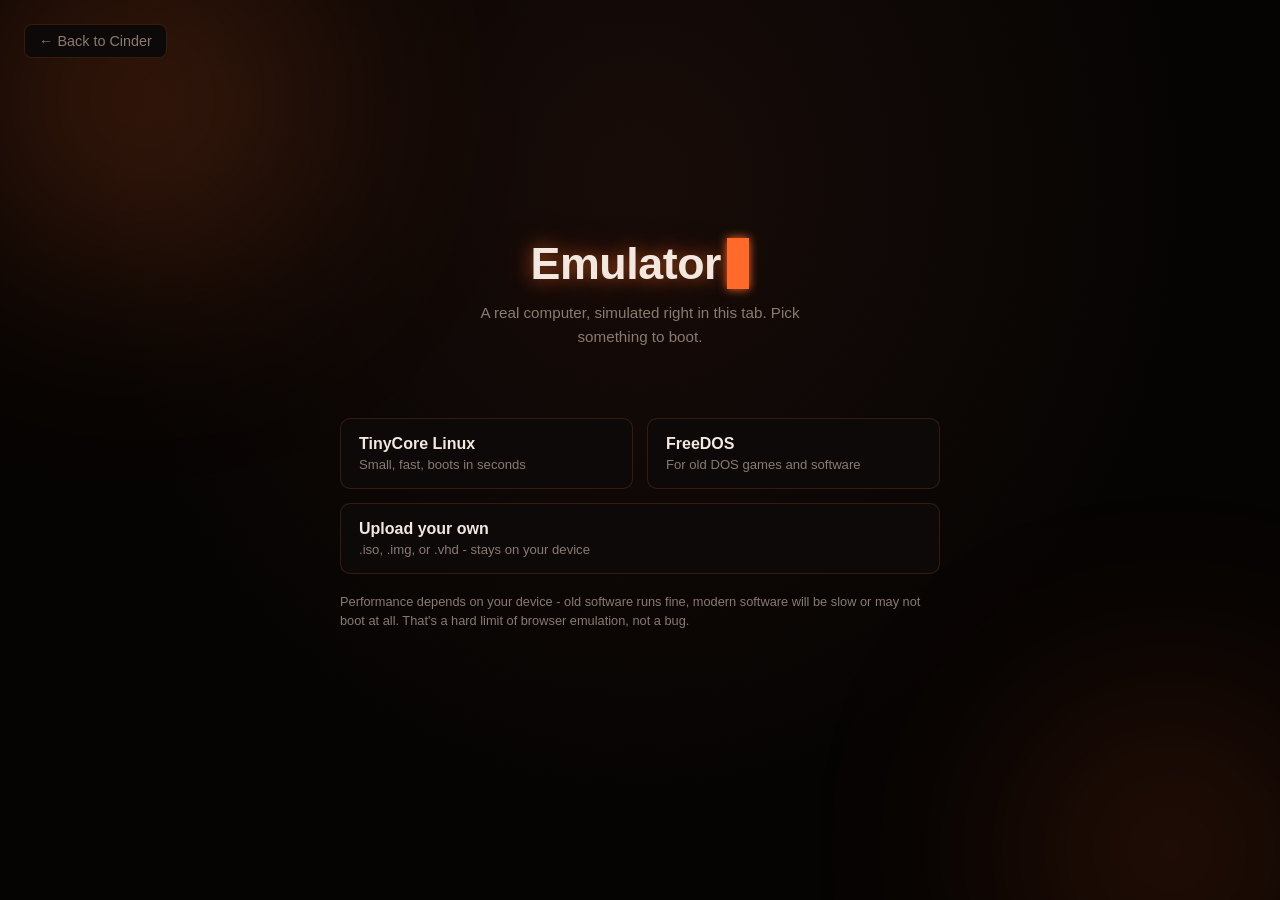
==== public/emulator.html @ b2c64de4 "add v86 in-browser emulator, linked from a top-right button" ====
﻿<!doctype html>
<html>
	<head>
		<meta charset="utf-8" />
		<meta
			name="viewport"
			content="width=device-width, initial-scale=1.0, shrink-to-fit=no"
		/>
		<title>Cinder Emulator</title>
		<link rel="icon" href="data:image/svg+xml,%3Csvg xmlns='http://www.w3.org/2000/svg' viewBox='0 0 100 100'%3E%3Ctext y='.9em' font-size='90'%3E%F0%9F%94%A5%3C/text%3E%3C/svg%3E" />
		<link rel="stylesheet" href="index.css" />
		<link rel="stylesheet" href="emulator.css" />
		<script src="v86/libv86.js"></script>
	</head>
	<body>
		<div class="ember-glow ember-glow-1"></div>
		<div class="ember-glow ember-glow-2"></div>

		<a href="index.html" class="back-link">&larr; Back to Cinder</a>

		<div class="flex-center logo-wrapper header-center">
			<h1>Emulator<span class="cursor">&nbsp;</span></h1>
		</div>
		<div class="flex-center desc left-margin">
			<p>A real computer, simulated right in this tab. Pick something to boot.</p>
		</div>

		<div id="picker" class="picker">
			<div class="boot-options">
				<button type="button" class="boot-btn" data-preset="linux">
					<strong>TinyCore Linux</strong>
					<span>Small, fast, boots in seconds</span>
				</button>
				<button type="button" class="boot-btn" data-preset="freedos">
					<strong>FreeDOS</strong>
					<span>For old DOS games and software</span>
				</button>
				<button type="button" class="boot-btn" id="upload-trigger">
					<strong>Upload your own</strong>
					<span>.iso, .img, or .vhd - stays on your device</span>
				</button>
				<input type="file" id="file-input" accept=".iso,.img,.vhd,.qcow2" hidden />
			</div>

			<div id="upload-panel" class="upload-panel" hidden>
				<p id="upload-filename" class="upload-filename"></p>
				<p class="upload-hint">Is this a boot/install disc (CD), or a hard disk image?</p>
				<div class="upload-type-row">
					<button type="button" class="type-btn active" data-slot="cdrom">CD-ROM (.iso)</button>
					<button type="button" class="type-btn" data-slot="hda">Hard Disk (.img/.vhd)</button>
				</div>
				<button type="button" id="boot-upload-btn" class="boot-go-btn">Boot this</button>
			</div>

			<p class="picker-note">
				Performance depends on your device - old software runs fine, modern
				software will be slow or may not boot at all. That's a hard limit of
				browser emulation, not a bug.
			</p>
		</div>

		<div id="vm-wrap" class="vm-wrap" hidden>
			<div class="vm-toolbar">
				<span id="vm-status" class="vm-status">Starting&hellip;</span>
				<div class="vm-actions">
					<button type="button" id="save-state-btn" class="vm-btn">Save State</button>
					<button type="button" id="load-state-btn" class="vm-btn">Load State</button>
					<button type="button" id="reset-btn" class="vm-btn">Reset</button>
					<button type="button" id="stop-btn" class="vm-btn vm-btn-stop">Stop</button>
				</div>
			</div>
			<div id="screen_container" class="screen_container">
				<div id="screen"></div>
				<canvas id="vga-canvas"></canvas>
			</div>
		</div>

		<script src="emulator.js" defer></script>
	</body>
</html>
---- public/index.css ----
﻿* { margin: 0; padding: 0; box-sizing: border-box; }

:root {
  --bg: #060403;
  --panel: #0d0908;
  --ember: #ff6a2b;
  --ember-dim: #b8431a;
  --ember-soft: #ffb347;
  --text: #f2e8e0;
  --text-dim: #8a7a70;
  --border: rgba(255, 122, 43, 0.16);
  --border-hover: rgba(255, 122, 43, 0.5);
}

html, body { height: 100%; }

body {
  background: radial-gradient(ellipse at 50% 20%, #180c08 0%, var(--bg) 60%);
  color: var(--text);
  font-family: -apple-system, BlinkMacSystemFont, "Segoe UI", Roboto, sans-serif;
  display: flex;
  flex-direction: column;
  align-items: center;
  justify-content: center;
  min-height: 100vh;
  padding: 24px;
  position: relative;
  overflow: hidden;
}

.flex-center { display: flex; flex-direction: column; align-items: center; text-align: center; }

.ember-glow {
  position: fixed;
  border-radius: 50%;
  filter: blur(110px);
  opacity: 0.35;
  pointer-events: none;
  z-index: 0;
}
.ember-glow-1 {
  width: 480px; height: 480px;
  background: radial-gradient(circle, var(--ember) 0%, transparent 70%);
  top: -140px; left: -100px;
  animation: drift1 24s ease-in-out infinite;
}
.ember-glow-2 {
  width: 420px; height: 420px;
  background: radial-gradient(circle, var(--ember-dim) 0%, transparent 70%);
  bottom: -160px; right: -100px;
  animation: drift2 28s ease-in-out infinite;
}
@keyframes drift1 { 0%, 100% { transform: translate(0,0); } 50% { transform: translate(50px, 30px); } }
@keyframes drift2 { 0%, 100% { transform: translate(0,0); } 50% { transform: translate(-40px, -25px); } }

.ember-particles { position: fixed; inset: 0; pointer-events: none; z-index: 0; }
.ember-particles span {
  position: absolute;
  bottom: -10px;
  width: 3px; height: 3px;
  border-radius: 50%;
  background: var(--ember-soft);
  box-shadow: 0 0 6px 1px var(--ember);
  opacity: 0;
  animation: rise 9s linear infinite;
}
.ember-particles span:nth-child(1) { left: 12%; animation-delay: 0s; }
.ember-particles span:nth-child(2) { left: 28%; animation-delay: 1.4s; }
.ember-particles span:nth-child(3) { left: 45%; animation-delay: 2.8s; }
.ember-particles span:nth-child(4) { left: 62%; animation-delay: 4.2s; }
.ember-particles span:nth-child(5) { left: 78%; animation-delay: 5.6s; }
.ember-particles span:nth-child(6) { left: 90%; animation-delay: 7s; }
@keyframes rise {
  0% { transform: translateY(0) translateX(0); opacity: 0; }
  10% { opacity: 0.9; }
  90% { opacity: 0.4; }
  100% { transform: translateY(-100vh) translateX(20px); opacity: 0; }
}

.logo-wrapper { position: relative; z-index: 2; margin-bottom: 12px; }

h1 {
  font-size: 2.8rem;
  font-weight: 700;
  letter-spacing: -0.01em;
  color: var(--text);
  text-shadow: 0 0 18px rgba(255, 122, 43, 0.55), 0 0 40px rgba(255, 90, 20, 0.25);
}
.cursor {
  display: inline-block;
  width: 0.5em;
  background: var(--ember);
  margin-left: 6px;
  box-shadow: 0 0 10px var(--ember);
  animation: blink 1.1s step-end infinite;
}
@keyframes blink { 50% { opacity: 0; } }

.desc {
  position: relative;
  z-index: 2;
  color: var(--text-dim);
  font-size: 0.95rem;
  max-width: 44ch;
  line-height: 1.6;
  margin-bottom: 28px;
}

#sj-form { position: relative; z-index: 2; width: 100%; max-width: 480px; }

#sj-address {
  width: 100%;
  background: var(--panel);
  border: 1px solid var(--border);
  border-radius: 999px;
  padding: 14px 22px;
  color: var(--text);
  font-size: 1rem;
  text-align: center;
  transition: border-color 0.25s ease, box-shadow 0.25s ease;
}
#sj-address:focus {
  outline: none;
  border-color: var(--border-hover);
  box-shadow: 0 0 0 4px rgba(255, 122, 43, 0.12), 0 0 24px rgba(255, 122, 43, 0.15);
}
#sj-address::placeholder { color: var(--text-dim); }

#sj-error { position: relative; z-index: 2; color: var(--ember-soft); font-size: 0.85rem; min-height: 1.2em; margin-top: 14px; }
#sj-error-code { color: var(--text-dim); font-size: 0.75rem; white-space: pre-wrap; max-width: 60ch; }

footer { position: absolute; bottom: 18px; z-index: 2; color: var(--text-dim); font-size: 0.75rem; letter-spacing: 0.04em; }

#sj-frame {
  position: fixed;
  inset: 0;
  width: 100%;
  height: 100%;
  border: none;
  z-index: 9999;
  background: #fff;
}

.engine-toggle {
  display: flex;
  gap: 0.5rem;
  margin-bottom: 0.5rem;
}
.engine-btn {
  padding: 0.4rem 1rem;
  border-radius: 999px;
  border: 1px solid var(--border);
  background: var(--panel);
  color: var(--text-dim);
  font-size: 0.85rem;
  cursor: pointer;
  transition: all 0.2s ease;
}
.engine-btn:hover {
  border-color: var(--border-hover);
  color: var(--text);
}
.engine-btn.active {
  background: var(--ember-dim);
  border-color: var(--ember);
  color: var(--text);
}
.engine-hint {
  font-size: 0.8rem;
  color: var(--text-dim);
  margin: 0 0 1rem;
  text-align: center;
}
.input-wrap {
  position: relative;
  display: inline-block;
  width: 100%;
}
.spinner {
  position: absolute;
  right: 1rem;
  top: 50%;
  transform: translateY(-50%);
  width: 16px;
  height: 16px;
  border: 2px solid var(--border);
  border-top-color: var(--ember);
  border-radius: 50%;
  animation: spin 0.7s linear infinite;
}
.spinner[hidden] { display: none; }
@keyframes spin { to { transform: translateY(-50%) rotate(360deg); } }
#sj-address:disabled {
  opacity: 0.6;
}

.save-btn {
  margin-top: 0.6rem;
  padding: 0.4rem 1rem;
  border-radius: 999px;
  border: 1px solid var(--border);
  background: var(--panel);
  color: var(--text-dim);
  font-size: 0.8rem;
  cursor: pointer;
  transition: all 0.2s ease;
}
.save-btn:hover { border-color: var(--ember); color: var(--text); }

.clear-btn {
  position: absolute;
  right: 2.6rem;
  top: 50%;
  transform: translateY(-50%);
  background: none;
  border: none;
  color: var(--text-dim);
  font-size: 1.1rem;
  cursor: pointer;
  line-height: 1;
}
.clear-btn:hover { color: var(--text); }

.quick-access {
  max-width: 640px;
  margin: 1rem auto 0;
  text-align: center;
}
.quick-access-label {
  font-size: 0.75rem;
  color: var(--text-dim);
  text-transform: uppercase;
  letter-spacing: 0.08em;
  margin: 0 0 0.5rem;
}
.chip-row {
  display: flex;
  flex-wrap: wrap;
  gap: 0.5rem;
  justify-content: center;
}
.chip {
  display: flex;
  align-items: center;
  gap: 0.4rem;
  padding: 0.3rem 0.7rem;
  border-radius: 999px;
  border: 1px solid var(--border);
  background: var(--panel);
}
.chip-btn { background: none; border: none; color: var(--text); font-size: 0.8rem; cursor: pointer; }
.chip-remove { color: var(--text-dim); cursor: pointer; font-size: 0.9rem; line-height: 1; }
.chip-remove:hover { color: var(--ember); }

.about-btn {
  margin-left: 1rem;
  padding: 0.25rem 0.75rem;
  border-radius: 999px;
  border: 1px solid var(--border);
  background: none;
  color: var(--text-dim);
  font-size: 0.75rem;
  cursor: pointer;
}
.about-btn:hover { border-color: var(--ember); color: var(--text); }

.about-overlay {
  position: fixed;
  inset: 0;
  background: rgba(0, 0, 0, 0.6);
  display: flex;
  align-items: center;
  justify-content: center;
  z-index: 10000;
}
.about-overlay[hidden] { display: none; }
.about-panel {
  position: relative;
  max-width: 480px;
  width: 90%;
  max-height: 80vh;
  overflow-y: auto;
  background: var(--panel);
  border: 1px solid var(--border);
  border-radius: 12px;
  padding: 1.5rem;
  color: var(--text);
}
.about-panel h2 { margin-top: 0; color: var(--ember); }
.about-panel h3 {
  font-size: 0.9rem;
  text-transform: uppercase;
  letter-spacing: 0.05em;
  color: var(--text-dim);
  margin: 1.2rem 0 0.5rem;
}
.about-blurb { color: var(--text-dim); font-size: 0.9rem; }
.about-list { margin: 0; padding-left: 1.1rem; font-size: 0.85rem; color: var(--text-dim); }
.about-list li { margin-bottom: 0.5rem; }
.about-date { color: var(--ember); font-weight: 600; margin-right: 0.4rem; }
.about-close {
  position: absolute;
  top: 0.75rem;
  right: 0.75rem;
  background: none;
  border: none;
  color: var(--text-dim);
  font-size: 1.3rem;
  cursor: pointer;
  line-height: 1;
}
.about-close:hover { color: var(--ember); }
.about-version { margin: 1.2rem 0 0; font-size: 0.7rem; color: var(--text-dim); text-align: right; }
---- public/emulator.css ----
﻿/* emulator.css - matches Cinder's ember/fire theme */

.back-link {
	position: fixed;
	top: 24px;
	left: 24px;
	color: var(--text-dim);
	text-decoration: none;
	font-size: 0.9rem;
	border: 1px solid var(--border);
	padding: 8px 14px;
	border-radius: 8px;
	background: var(--panel);
	transition: color 0.15s, border-color 0.15s;
	z-index: 5;
}
.back-link:hover {
	color: var(--ember);
	border-color: var(--border-hover);
}

.picker {
	max-width: 640px;
	margin: 32px auto;
	padding: 0 20px;
}

.boot-options {
	display: grid;
	grid-template-columns: 1fr 1fr;
	gap: 14px;
	margin-top: 8px;
}

.boot-btn {
	display: flex;
	flex-direction: column;
	align-items: flex-start;
	gap: 4px;
	background: var(--panel);
	border: 1px solid var(--border);
	border-radius: 10px;
	padding: 16px 18px;
	color: var(--text);
	cursor: pointer;
	text-align: left;
	transition: border-color 0.15s, transform 0.1s, background 0.15s;
}
.boot-btn:hover {
	border-color: var(--border-hover);
	background: var(--ember-soft);
	transform: translateY(-1px);
}
.boot-btn strong {
	font-size: 1rem;
	color: var(--text);
}
.boot-btn span {
	font-size: 0.82rem;
	color: var(--text-dim);
}
.boot-btn#upload-trigger {
	grid-column: span 2;
}

.upload-panel {
	margin-top: 18px;
	background: var(--panel);
	border: 1px solid var(--border);
	border-radius: 10px;
	padding: 18px;
}
.upload-filename {
	font-size: 0.9rem;
	color: var(--ember);
	word-break: break-all;
	margin: 0 0 10px;
}
.upload-hint {
	font-size: 0.85rem;
	color: var(--text-dim);
	margin: 0 0 10px;
}
.upload-type-row {
	display: flex;
	gap: 10px;
	margin-bottom: 14px;
}
.type-btn {
	flex: 1;
	background: transparent;
	border: 1px solid var(--border);
	border-radius: 8px;
	padding: 8px 10px;
	color: var(--text-dim);
	cursor: pointer;
	font-size: 0.85rem;
	transition: border-color 0.15s, color 0.15s, background 0.15s;
}
.type-btn.active {
	border-color: var(--ember);
	color: var(--ember);
	background: var(--ember-soft);
}
.boot-go-btn {
	width: 100%;
	background: var(--ember-dim);
	border: 1px solid var(--ember);
	border-radius: 8px;
	padding: 10px;
	color: #fff;
	font-weight: 600;
	cursor: pointer;
	transition: background 0.15s;
}
.boot-go-btn:hover {
	background: var(--ember);
}

.picker-note {
	margin-top: 18px;
	font-size: 0.8rem;
	color: var(--text-dim);
	line-height: 1.5;
}

.vm-wrap {
	max-width: 900px;
	margin: 24px auto;
	padding: 0 20px;
}
.vm-toolbar {
	display: flex;
	align-items: center;
	justify-content: space-between;
	margin-bottom: 10px;
	flex-wrap: wrap;
	gap: 10px;
}
.vm-status {
	font-size: 0.85rem;
	color: var(--text-dim);
}
.vm-actions {
	display: flex;
	gap: 8px;
	flex-wrap: wrap;
}
.vm-btn {
	background: var(--panel);
	border: 1px solid var(--border);
	border-radius: 6px;
	padding: 6px 12px;
	color: var(--text);
	font-size: 0.82rem;
	cursor: pointer;
	transition: border-color 0.15s, color 0.15s;
}
.vm-btn:hover {
	border-color: var(--border-hover);
	color: var(--ember);
}
.vm-btn-stop:hover {
	border-color: #d9534f;
	color: #d9534f;
}

.screen_container {
	position: relative;
	background: #000;
	border: 1px solid var(--border);
	border-radius: 10px;
	overflow: auto;
	display: flex;
	align-items: center;
	justify-content: center;
	min-height: 400px;
}
.screen_container canvas,
.screen_container div#screen {
	image-rendering: pixelated;
}

/* Emulator entry button on the Cinder home page */
.emulator-link {
	position: fixed;
	top: 24px;
	right: 24px;
	color: var(--text-dim);
	text-decoration: none;
	font-size: 0.9rem;
	border: 1px solid var(--border);
	padding: 8px 14px;
	border-radius: 8px;
	background: var(--panel);
	transition: color 0.15s, border-color 0.15s;
	z-index: 5;
}
.emulator-link:hover {
	color: var(--ember);
	border-color: var(--border-hover);
}

@media (max-width: 560px) {
	.boot-options {
		grid-template-columns: 1fr;
	}
	.boot-btn#upload-trigger {
		grid-column: span 1;
	}
}
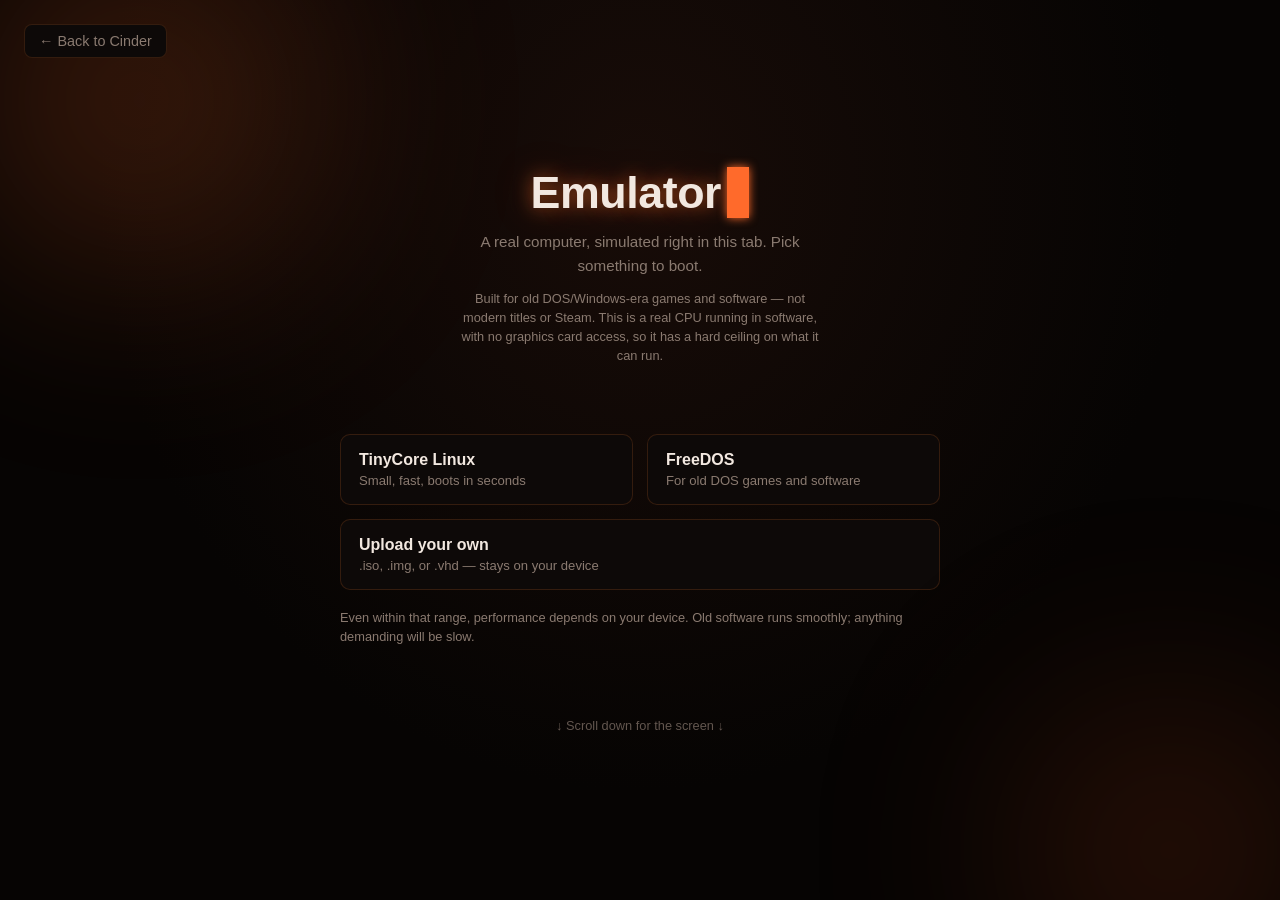
==== commit ccf813ea: "fix emulator black-screen bug, rework layout to fill the page" ====
--- a/public/emulator.html
+++ b/public/emulator.html
@@ -1,80 +1,85 @@
 ﻿<!doctype html>
 <html>
-	<head>
-		<meta charset="utf-8" />
-		<meta
-			name="viewport"
-			content="width=device-width, initial-scale=1.0, shrink-to-fit=no"
-		/>
-		<title>Cinder Emulator</title>
-		<link rel="icon" href="data:image/svg+xml,%3Csvg xmlns='http://www.w3.org/2000/svg' viewBox='0 0 100 100'%3E%3Ctext y='.9em' font-size='90'%3E%F0%9F%94%A5%3C/text%3E%3C/svg%3E" />
-		<link rel="stylesheet" href="index.css" />
-		<link rel="stylesheet" href="emulator.css" />
-		<script src="v86/libv86.js"></script>
-	</head>
-	<body>
-		<div class="ember-glow ember-glow-1"></div>
-		<div class="ember-glow ember-glow-2"></div>
+<head>
+<meta charset="utf-8" />
+<meta
+name="viewport"
+content="width=device-width, initial-scale=1.0, shrink-to-fit=no"
+/>
+<title>Cinder Emulator</title>
+<link rel="icon" href="data:image/svg+xml,%3Csvg xmlns='http://www.w3.org/2000/svg' viewBox='0 0 100 100'%3E%3Ctext y='.9em' font-size='90'%3E%F0%9F%94%A5%3C/text%3E%3C/svg%3E" />
+<link rel="stylesheet" href="index.css" />
+<link rel="stylesheet" href="emulator.css" />
+<script src="v86/libv86.js"></script>
+</head>
+<body>
+<a href="index.html" class="back-link">&larr; Back to Cinder</a>
+<button type="button" id="scroll-to-options" class="scroll-options-link" hidden>&uarr; Options</button>
 
-		<a href="index.html" class="back-link">&larr; Back to Cinder</a>
+<div id="options-section" class="options-section">
+<div class="ember-glow ember-glow-1"></div>
+<div class="ember-glow ember-glow-2"></div>
 
-		<div class="flex-center logo-wrapper header-center">
-			<h1>Emulator<span class="cursor">&nbsp;</span></h1>
-		</div>
-		<div class="flex-center desc left-margin">
-			<p>A real computer, simulated right in this tab. Pick something to boot.</p>
-		</div>
+<div class="flex-center logo-wrapper header-center">
+<h1>Emulator<span class="cursor">&nbsp;</span></h1>
+</div>
+<div class="flex-center desc left-margin">
+<p>A real computer, simulated right in this tab. Pick something to boot.</p>
+<p class="scope-note">Built for old DOS/Windows-era games and software &mdash; not modern titles or Steam. This is a real CPU running in software, with no graphics card access, so it has a hard ceiling on what it can run.</p>
+</div>
 
-		<div id="picker" class="picker">
-			<div class="boot-options">
-				<button type="button" class="boot-btn" data-preset="linux">
-					<strong>TinyCore Linux</strong>
-					<span>Small, fast, boots in seconds</span>
-				</button>
-				<button type="button" class="boot-btn" data-preset="freedos">
-					<strong>FreeDOS</strong>
-					<span>For old DOS games and software</span>
-				</button>
-				<button type="button" class="boot-btn" id="upload-trigger">
-					<strong>Upload your own</strong>
-					<span>.iso, .img, or .vhd - stays on your device</span>
-				</button>
-				<input type="file" id="file-input" accept=".iso,.img,.vhd,.qcow2" hidden />
-			</div>
+<div id="picker" class="picker">
+<div class="boot-options">
+<button type="button" class="boot-btn" data-preset="linux">
+<strong>TinyCore Linux</strong>
+<span>Small, fast, boots in seconds</span>
+</button>
+<button type="button" class="boot-btn" data-preset="freedos">
+<strong>FreeDOS</strong>
+<span>For old DOS games and software</span>
+</button>
+<button type="button" class="boot-btn" id="upload-trigger">
+<strong>Upload your own</strong>
+<span>.iso, .img, or .vhd &mdash; stays on your device</span>
+</button>
+<input type="file" id="file-input" accept=".iso,.img,.vhd,.qcow2" hidden />
+</div>
 
-			<div id="upload-panel" class="upload-panel" hidden>
-				<p id="upload-filename" class="upload-filename"></p>
-				<p class="upload-hint">Is this a boot/install disc (CD), or a hard disk image?</p>
-				<div class="upload-type-row">
-					<button type="button" class="type-btn active" data-slot="cdrom">CD-ROM (.iso)</button>
-					<button type="button" class="type-btn" data-slot="hda">Hard Disk (.img/.vhd)</button>
-				</div>
-				<button type="button" id="boot-upload-btn" class="boot-go-btn">Boot this</button>
-			</div>
+<div id="upload-panel" class="upload-panel" hidden>
+<p id="upload-filename" class="upload-filename"></p>
+<p class="upload-hint">Is this a boot/install disc (CD), or a hard disk image?</p>
+<div class="upload-type-row">
+<button type="button" class="type-btn active" data-slot="cdrom">CD-ROM (.iso)</button>
+<button type="button" class="type-btn" data-slot="hda">Hard Disk (.img/.vhd)</button>
+</div>
+<button type="button" id="boot-upload-btn" class="boot-go-btn">Boot this</button>
+</div>
 
-			<p class="picker-note">
-				Performance depends on your device - old software runs fine, modern
-				software will be slow or may not boot at all. That's a hard limit of
-				browser emulation, not a bug.
-			</p>
-		</div>
+<p class="picker-note">
+Even within that range, performance depends on your device. Old
+software runs smoothly; anything demanding will be slow.
+</p>
+</div>
 
-		<div id="vm-wrap" class="vm-wrap" hidden>
-			<div class="vm-toolbar">
-				<span id="vm-status" class="vm-status">Starting&hellip;</span>
-				<div class="vm-actions">
-					<button type="button" id="save-state-btn" class="vm-btn">Save State</button>
-					<button type="button" id="load-state-btn" class="vm-btn">Load State</button>
-					<button type="button" id="reset-btn" class="vm-btn">Reset</button>
-					<button type="button" id="stop-btn" class="vm-btn vm-btn-stop">Stop</button>
-				</div>
-			</div>
-			<div id="screen_container" class="screen_container">
-				<div id="screen"></div>
-				<canvas id="vga-canvas"></canvas>
-			</div>
-		</div>
+<div id="scroll-hint" class="scroll-hint" hidden>&darr; Scroll down for the screen &darr;</div>
+</div>
 
-		<script src="emulator.js" defer></script>
-	</body>
+<div id="vm-wrap" class="vm-wrap" hidden>
+<div class="vm-toolbar">
+<span id="vm-status" class="vm-status">Starting&hellip;</span>
+<div class="vm-actions">
+<button type="button" id="save-state-btn" class="vm-btn">Save State</button>
+<button type="button" id="load-state-btn" class="vm-btn">Load State</button>
+<button type="button" id="reset-btn" class="vm-btn">Reset</button>
+<button type="button" id="stop-btn" class="vm-btn vm-btn-stop">Stop</button>
+</div>
+</div>
+<div id="screen_container" class="screen_container">
+<div id="screen"></div>
+<canvas id="vga-canvas"></canvas>
+</div>
+</div>
+
+<script src="emulator.js" defer></script>
+</body>
 </html>
--- a/public/emulator.css
+++ b/public/emulator.css
@@ -1,211 +1,285 @@
 ﻿/* emulator.css - matches Cinder's ember/fire theme */
 
 .back-link {
-	position: fixed;
-	top: 24px;
-	left: 24px;
-	color: var(--text-dim);
-	text-decoration: none;
-	font-size: 0.9rem;
-	border: 1px solid var(--border);
-	padding: 8px 14px;
-	border-radius: 8px;
-	background: var(--panel);
-	transition: color 0.15s, border-color 0.15s;
-	z-index: 5;
+position: fixed;
+top: 24px;
+left: 24px;
+color: var(--text-dim);
+text-decoration: none;
+font-size: 0.9rem;
+border: 1px solid var(--border);
+padding: 8px 14px;
+border-radius: 8px;
+background: var(--panel);
+transition: color 0.15s, border-color 0.15s;
+z-index: 5;
 }
 .back-link:hover {
-	color: var(--ember);
-	border-color: var(--border-hover);
+color: var(--ember);
+border-color: var(--border-hover);
+}
+
+.options-section {
+position: relative;
+min-height: 100vh;
+display: flex;
+flex-direction: column;
+align-items: center;
+justify-content: center;
+padding: 40px 0;
+box-sizing: border-box;
+}
+
+.scroll-options-link {
+position: fixed;
+top: 24px;
+right: 24px;
+color: var(--text-dim);
+font-size: 0.85rem;
+border: 1px solid var(--border);
+padding: 8px 14px;
+border-radius: 8px;
+background: var(--panel);
+cursor: pointer;
+transition: color 0.15s, border-color 0.15s;
+z-index: 10000;
+}
+.scroll-options-link:hover {
+color: var(--ember);
+border-color: var(--border-hover);
+}
+
+
+.scroll-hint {
+margin-top: 40px;
+font-size: 0.8rem;
+color: var(--text-dim);
+opacity: 0.7;
+}
+
+.scope-note {
+max-width: 480px;
+margin: 10px auto 0;
+font-size: 0.8rem;
+color: var(--text-dim);
+line-height: 1.5;
 }
 
 .picker {
-	max-width: 640px;
-	margin: 32px auto;
-	padding: 0 20px;
+max-width: 640px;
+margin: 32px auto;
+padding: 0 20px;
 }
 
 .boot-options {
-	display: grid;
-	grid-template-columns: 1fr 1fr;
-	gap: 14px;
-	margin-top: 8px;
+display: grid;
+grid-template-columns: 1fr 1fr;
+gap: 14px;
+margin-top: 8px;
 }
 
 .boot-btn {
-	display: flex;
-	flex-direction: column;
-	align-items: flex-start;
-	gap: 4px;
-	background: var(--panel);
-	border: 1px solid var(--border);
-	border-radius: 10px;
-	padding: 16px 18px;
-	color: var(--text);
-	cursor: pointer;
-	text-align: left;
-	transition: border-color 0.15s, transform 0.1s, background 0.15s;
+display: flex;
+flex-direction: column;
+align-items: flex-start;
+gap: 4px;
+background: var(--panel);
+border: 1px solid var(--border);
+border-radius: 10px;
+padding: 16px 18px;
+color: var(--text);
+cursor: pointer;
+text-align: left;
+transition: border-color 0.15s, transform 0.1s, background 0.15s;
 }
 .boot-btn:hover {
-	border-color: var(--border-hover);
-	background: var(--ember-soft);
-	transform: translateY(-1px);
+border-color: var(--border-hover);
+background: var(--ember-soft);
+transform: translateY(-1px);
 }
 .boot-btn strong {
-	font-size: 1rem;
-	color: var(--text);
+font-size: 1rem;
+color: var(--text);
 }
 .boot-btn span {
-	font-size: 0.82rem;
-	color: var(--text-dim);
+font-size: 0.82rem;
+color: var(--text-dim);
 }
 .boot-btn#upload-trigger {
-	grid-column: span 2;
+grid-column: span 2;
 }
 
 .upload-panel {
-	margin-top: 18px;
-	background: var(--panel);
-	border: 1px solid var(--border);
-	border-radius: 10px;
-	padding: 18px;
+margin-top: 18px;
+background: var(--panel);
+border: 1px solid var(--border);
+border-radius: 10px;
+padding: 18px;
 }
 .upload-filename {
-	font-size: 0.9rem;
-	color: var(--ember);
-	word-break: break-all;
-	margin: 0 0 10px;
+font-size: 0.9rem;
+color: var(--ember);
+word-break: break-all;
+margin: 0 0 10px;
 }
 .upload-hint {
-	font-size: 0.85rem;
-	color: var(--text-dim);
-	margin: 0 0 10px;
+font-size: 0.85rem;
+color: var(--text-dim);
+margin: 0 0 10px;
 }
 .upload-type-row {
-	display: flex;
-	gap: 10px;
-	margin-bottom: 14px;
+display: flex;
+gap: 10px;
+margin-bottom: 14px;
 }
 .type-btn {
-	flex: 1;
-	background: transparent;
-	border: 1px solid var(--border);
-	border-radius: 8px;
-	padding: 8px 10px;
-	color: var(--text-dim);
-	cursor: pointer;
-	font-size: 0.85rem;
-	transition: border-color 0.15s, color 0.15s, background 0.15s;
+flex: 1;
+background: transparent;
+border: 1px solid var(--border);
+border-radius: 8px;
+padding: 8px 10px;
+color: var(--text-dim);
+cursor: pointer;
+font-size: 0.85rem;
+transition: border-color 0.15s, color 0.15s, background 0.15s;
 }
 .type-btn.active {
-	border-color: var(--ember);
-	color: var(--ember);
-	background: var(--ember-soft);
+border-color: var(--ember);
+color: var(--ember);
+background: var(--ember-soft);
 }
 .boot-go-btn {
-	width: 100%;
-	background: var(--ember-dim);
-	border: 1px solid var(--ember);
-	border-radius: 8px;
-	padding: 10px;
-	color: #fff;
-	font-weight: 600;
-	cursor: pointer;
-	transition: background 0.15s;
+width: 100%;
+background: var(--ember-dim);
+border: 1px solid var(--ember);
+border-radius: 8px;
+padding: 10px;
+color: #fff;
+font-weight: 600;
+cursor: pointer;
+transition: background 0.15s;
 }
 .boot-go-btn:hover {
-	background: var(--ember);
+background: var(--ember);
 }
 
 .picker-note {
-	margin-top: 18px;
-	font-size: 0.8rem;
-	color: var(--text-dim);
-	line-height: 1.5;
+margin-top: 18px;
+font-size: 0.8rem;
+color: var(--text-dim);
+line-height: 1.5;
 }
 
 .vm-wrap {
-	max-width: 900px;
-	margin: 24px auto;
-	padding: 0 20px;
+min-height: 100vh;
+box-sizing: border-box;
+display: flex;
+flex-direction: column;
+padding: 16px 20px;
+}
+.vm-wrap[hidden] {
+display: none;
 }
 .vm-toolbar {
-	display: flex;
-	align-items: center;
-	justify-content: space-between;
-	margin-bottom: 10px;
-	flex-wrap: wrap;
-	gap: 10px;
+display: flex;
+align-items: center;
+justify-content: space-between;
+margin-bottom: 10px;
+flex-wrap: wrap;
+gap: 10px;
 }
 .vm-status {
-	font-size: 0.85rem;
-	color: var(--text-dim);
+font-size: 0.85rem;
+color: var(--text-dim);
 }
 .vm-actions {
-	display: flex;
-	gap: 8px;
-	flex-wrap: wrap;
+display: flex;
+gap: 8px;
+flex-wrap: wrap;
 }
 .vm-btn {
-	background: var(--panel);
-	border: 1px solid var(--border);
-	border-radius: 6px;
-	padding: 6px 12px;
-	color: var(--text);
-	font-size: 0.82rem;
-	cursor: pointer;
-	transition: border-color 0.15s, color 0.15s;
+background: var(--panel);
+border: 1px solid var(--border);
+border-radius: 6px;
+padding: 6px 12px;
+color: var(--text);
+font-size: 0.82rem;
+cursor: pointer;
+transition: border-color 0.15s, color 0.15s;
 }
 .vm-btn:hover {
-	border-color: var(--border-hover);
-	color: var(--ember);
+border-color: var(--border-hover);
+color: var(--ember);
 }
 .vm-btn-stop:hover {
-	border-color: #d9534f;
-	color: #d9534f;
+border-color: #d9534f;
+color: #d9534f;
 }
 
 .screen_container {
-	position: relative;
-	background: #000;
-	border: 1px solid var(--border);
-	border-radius: 10px;
-	overflow: auto;
-	display: flex;
-	align-items: center;
-	justify-content: center;
-	min-height: 400px;
+position: relative;
+background: #000;
+border: 1px solid var(--border);
+border-radius: 10px;
+overflow: auto;
+display: flex;
+align-items: center;
+justify-content: center;
+flex: 1 1 auto;
+min-height: 0;
 }
 .screen_container canvas,
 .screen_container div#screen {
-	image-rendering: pixelated;
+image-rendering: pixelated;
 }
 
 /* Emulator entry button on the Cinder home page */
 .emulator-link {
-	position: fixed;
-	top: 24px;
-	right: 24px;
-	color: var(--text-dim);
-	text-decoration: none;
-	font-size: 0.9rem;
-	border: 1px solid var(--border);
-	padding: 8px 14px;
-	border-radius: 8px;
-	background: var(--panel);
-	transition: color 0.15s, border-color 0.15s;
-	z-index: 5;
+position: fixed;
+top: 24px;
+right: 24px;
+color: var(--text-dim);
+text-decoration: none;
+font-size: 0.9rem;
+border: 1px solid var(--border);
+padding: 8px 14px;
+border-radius: 8px;
+background: var(--panel);
+transition: color 0.15s, border-color 0.15s;
+z-index: 5;
 }
 .emulator-link:hover {
-	color: var(--ember);
-	border-color: var(--border-hover);
+color: var(--ember);
+border-color: var(--border-hover);
+}
+
+/* Reload button - only shown while a proxied page is active, floats above
+   #sj-frame (z-index: 9999) so it stays clickable while browsing */
+.reload-link {
+position: fixed;
+top: 24px;
+right: 130px;
+color: var(--text-dim);
+font-size: 1.1rem;
+line-height: 1;
+border: 1px solid var(--border);
+padding: 7px 12px;
+border-radius: 8px;
+background: var(--panel);
+cursor: pointer;
+transition: color 0.15s, border-color 0.15s;
+z-index: 10000;
+}
+.reload-link:hover {
+color: var(--ember);
+border-color: var(--border-hover);
 }
 
 @media (max-width: 560px) {
-	.boot-options {
-		grid-template-columns: 1fr;
-	}
-	.boot-btn#upload-trigger {
-		grid-column: span 1;
-	}
+.boot-options {
+grid-template-columns: 1fr;
+}
+.boot-btn#upload-trigger {
+grid-column: span 1;
+}
 }
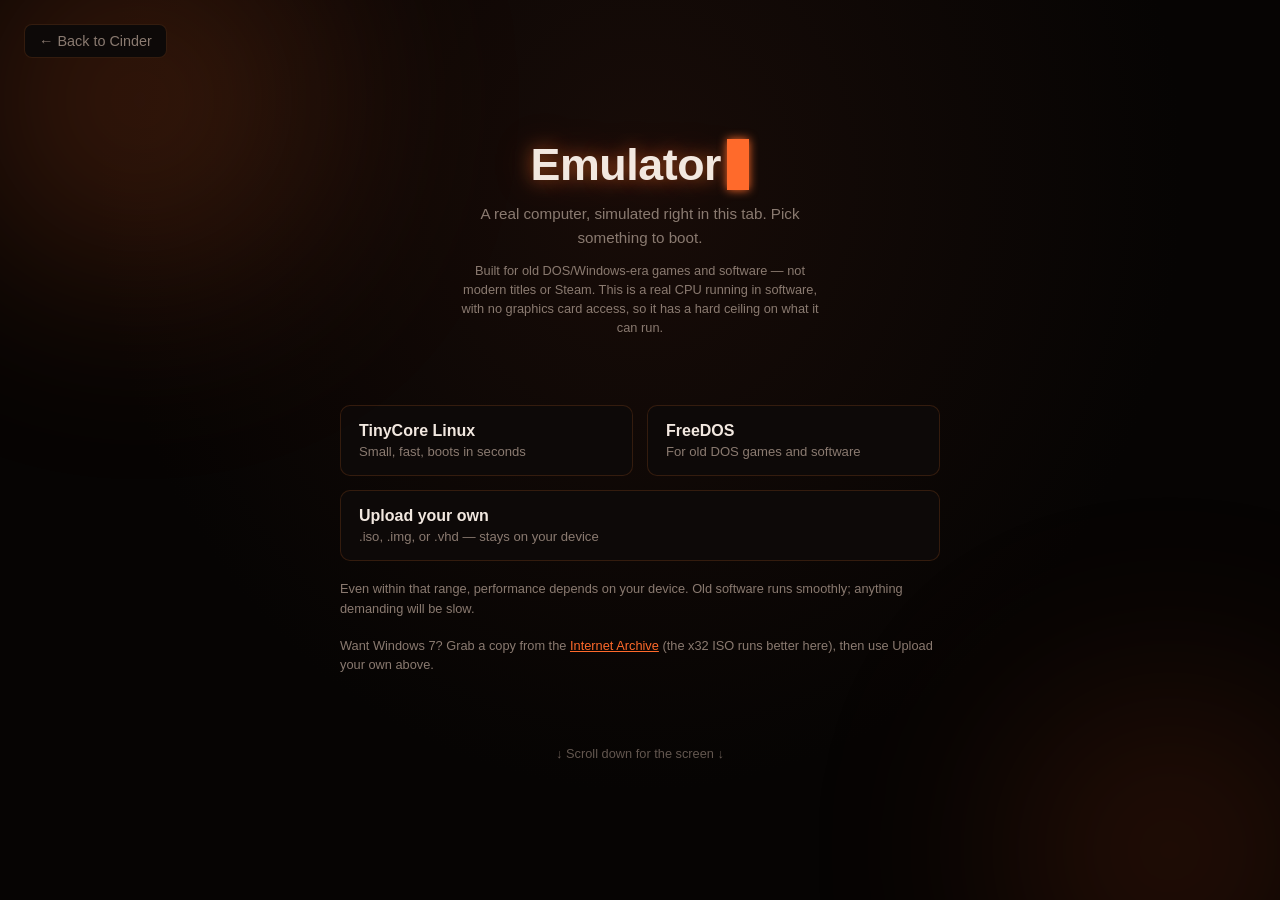
==== commit 09f95a87: "emulator: Windows 7 link, remembered ISO, auto-save, fullscreen, screen-fill fix" ====
--- a/public/emulator.html
+++ b/public/emulator.html
@@ -45,6 +45,17 @@
 <input type="file" id="file-input" accept=".iso,.img,.vhd,.qcow2" hidden />
 </div>
 
+<div id="remembered-panel" class="remembered-panel" hidden>
+<p class="remembered-label">Remembered from last time:</p>
+<div class="remembered-row">
+<span id="remembered-filename" class="remembered-filename"></span>
+<div class="remembered-actions">
+<button type="button" id="boot-remembered-btn" class="type-btn active">Boot this</button>
+<button type="button" id="forget-remembered-btn" class="type-btn">Forget</button>
+</div>
+</div>
+</div>
+
 <div id="upload-panel" class="upload-panel" hidden>
 <p id="upload-filename" class="upload-filename"></p>
 <p class="upload-hint">Is this a boot/install disc (CD), or a hard disk image?</p>
@@ -59,6 +70,11 @@
 Even within that range, performance depends on your device. Old
 software runs smoothly; anything demanding will be slow.
 </p>
+<p class="picker-note">
+Want Windows 7? Grab a copy from the
+<a href="https://archive.org/details/win-7-ult-sp1-english" target="_blank" rel="noopener noreferrer" class="get-win7-link">Internet Archive</a>
+(the x32 ISO runs better here), then use Upload your own above.
+</p>
 </div>
 
 <div id="scroll-hint" class="scroll-hint" hidden>&darr; Scroll down for the screen &darr;</div>
@@ -67,7 +83,9 @@
 <div id="vm-wrap" class="vm-wrap" hidden>
 <div class="vm-toolbar">
 <span id="vm-status" class="vm-status">Starting&hellip;</span>
+<span id="autosave-status" class="autosave-status" hidden></span>
 <div class="vm-actions">
+<button type="button" id="fullscreen-btn" class="vm-btn">Fullscreen</button>
 <button type="button" id="save-state-btn" class="vm-btn">Save State</button>
 <button type="button" id="load-state-btn" class="vm-btn">Load State</button>
 <button type="button" id="reset-btn" class="vm-btn">Reset</button>
--- a/public/emulator.css
+++ b/public/emulator.css
@@ -109,6 +109,58 @@
 grid-column: span 2;
 }
 
+.remembered-panel {
+margin-top: 18px;
+background: var(--ember-soft);
+border: 1px solid var(--ember);
+border-radius: 10px;
+padding: 14px 18px;
+}
+.remembered-label {
+font-size: 0.78rem;
+color: var(--text-dim);
+margin: 0 0 8px;
+text-transform: uppercase;
+letter-spacing: 0.03em;
+}
+.remembered-row {
+display: flex;
+align-items: center;
+justify-content: space-between;
+gap: 12px;
+flex-wrap: wrap;
+}
+.remembered-filename {
+font-size: 0.9rem;
+color: var(--text);
+word-break: break-all;
+flex: 1 1 auto;
+min-width: 0;
+}
+.remembered-actions {
+display: flex;
+gap: 8px;
+flex-shrink: 0;
+}
+.remembered-actions .type-btn {
+flex: none;
+padding: 8px 14px;
+}
+
+.get-win7-link {
+color: var(--ember);
+text-decoration: underline;
+}
+.get-win7-link:hover {
+color: var(--ember-dim);
+}
+
+.autosave-status {
+font-size: 0.78rem;
+color: var(--text-dim);
+opacity: 0.8;
+}
+
 .upload-panel {
 margin-top: 18px;
 background: var(--panel);
@@ -221,16 +273,28 @@
 background: #000;
 border: 1px solid var(--border);
 border-radius: 10px;
-overflow: auto;
+overflow: hidden;
 display: flex;
 align-items: center;
 justify-content: center;
 flex: 1 1 auto;
 min-height: 0;
+width: 100%;
+}
+.screen_container:fullscreen {
+border: none;
+border-radius: 0;
+width: 100vw;
+height: 100vh;
 }
 .screen_container canvas,
 .screen_container div#screen {
 image-rendering: pixelated;
+width: 100%;
+height: 100%;
+position: absolute;
+top: 0;
+left: 0;
 }
 
 /* Emulator entry button on the Cinder home page */
